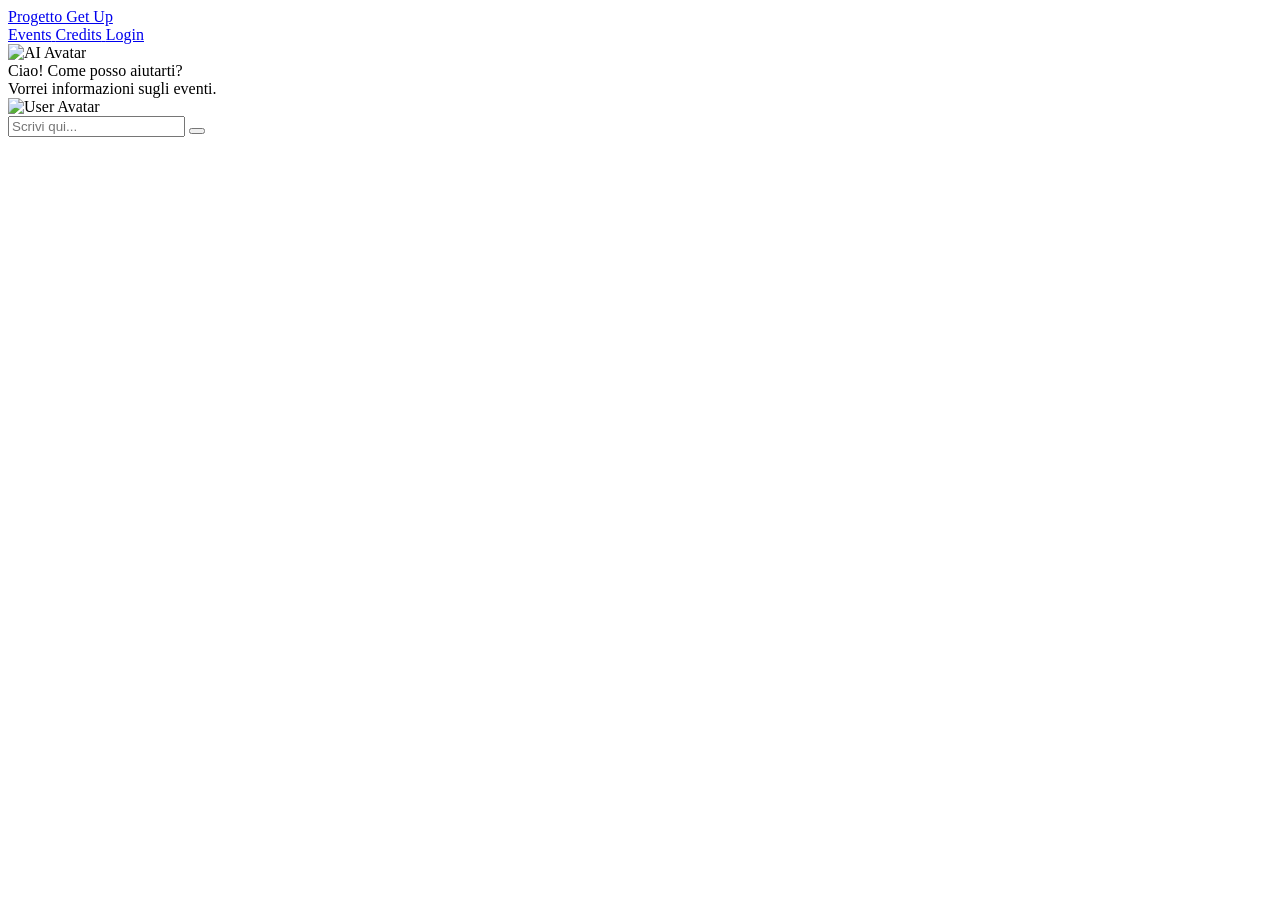
==== chatbot_chat/chat.html @ 8e8f0172 "Sistemato problemi su html e aggiunto il css corretto" ====
<!DOCTYPE html>
<html lang="en">

<head>
    <meta charset="UTF-8">
    <meta name="viewport" content="width=device-width, initial-scale=1.0">
    <link rel="stylesheet" href="style.css">
    <title>Document</title>
</head>

<body>
    <main id="PaginaChat">
        <nav>
            <a href="index.html">
                <div class="dot"></div>
                <span class="navText">Progetto Get Up</span>
            </a>
            <div class="OtherLinks">
                <a href="events.html">
                    <span class="navText">Events</span>
                </a>
                <a href="credits.html">
                    <span class="navText">Credits</span>
                </a>
                <a href="login.html">
                    <span class="navText login">Login</span>
                </a>
            </div>
        </nav>
        <div class="chatarea">
            <div class="messagerow-ai">
                <img src="background.jpg" alt="AI Avatar">
                <div class="message-ai">
                    Ciao! Come posso aiutarti?
                </div>
            </div>
            <div class="messagerow-user">
                <div class="message-user">
                    Vorrei informazioni sugli eventi.
                </div>
                <img src="background.jpg" alt="User Avatar">
            </div>
        </div>
        <div class="inputarea">
            <input type="text" placeholder="Scrivi qui...">
            <button class="btn-primary"></button>
        </div>
    </main>
</body>

</html>
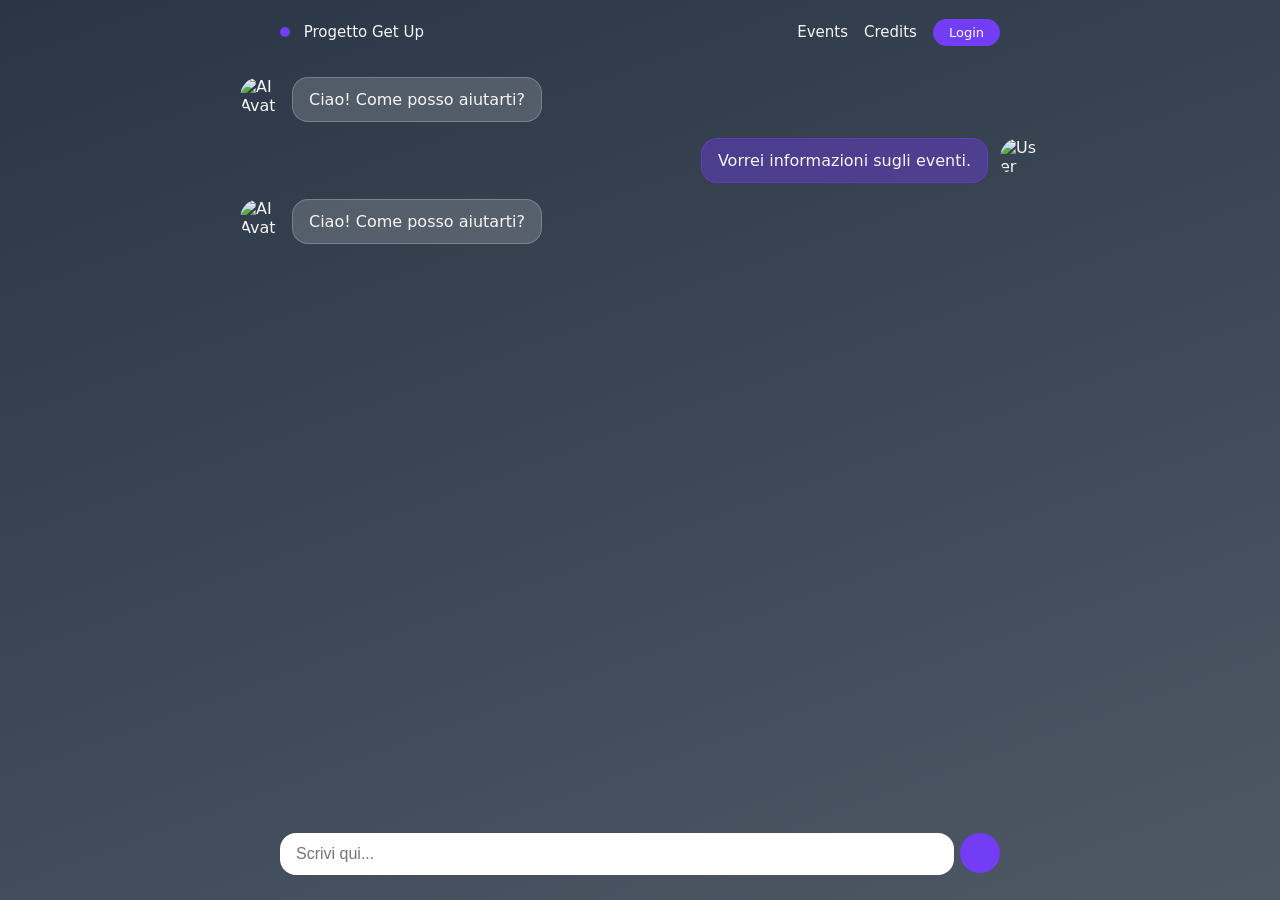
==== commit e9ffb501: "Risistemato problemi su html e aggiunto il css corretto" ====
--- a/chatbot_chat/chat.html
+++ b/chatbot_chat/chat.html
@@ -1,10 +1,10 @@
 <!DOCTYPE html>
-<html lang="en">
+<html lang="it">
 
 <head>
     <meta charset="UTF-8">
     <meta name="viewport" content="width=device-width, initial-scale=1.0">
-    <link rel="stylesheet" href="style.css">
+    <link rel="stylesheet" href="SingleStylesheetFolder/style.css">
     <title>Document</title>
 </head>
 
@@ -46,6 +46,7 @@
             <button class="btn-primary"></button>
         </div>
     </main>
+    <script src="app.js"></script>
 </body>
 
 </html>
--- a/chatbot_chat/SingleStylesheetFolder/style.css
+++ b/chatbot_chat/SingleStylesheetFolder/style.css
@@ -0,0 +1,946 @@
+body {
+    margin: 0;
+    padding: 0;
+    font-family: 'DM Sans', system-ui, sans-serif;
+    overflow-x: hidden;
+}
+
+::-webkit-scrollbar {
+    width: 10px;
+}
+
+/* Track */
+::-webkit-scrollbar-track {
+    display: none;
+}
+
+/* Handle */
+::-webkit-scrollbar-thumb {
+    background: rgba(194, 194, 194, 0.3);
+    border-radius: 99px;
+    transition: all 0.15s;
+}
+
+/* Handle on hover */
+::-webkit-scrollbar-thumb:hover {
+    background: #919191;
+}
+
+/*HomePage*/
+#HomePage {
+    min-height: 100vh;
+    background: linear-gradient(160deg, rgba(10, 24, 42, 0.87) 0%, rgba(10, 24, 42, 0.72) 100%),
+        url('img/background.jpg');
+    background-size: cover;
+    background-position: center;
+    margin: 0;
+}
+
+#HomePage .welcome-section {
+    background-color: rgba(255, 255, 255, 0.22);
+    border: 1px solid rgba(255, 255, 255, 0.32);
+    border-radius: 20px;
+    max-width: 720px;
+    max-height: 1200px;
+    margin: 0px auto;
+    padding: 40px 50px 40px 65px;
+    color: #f5f5f5;
+}
+
+#HomePage .welcome-title {
+    font-size: 40px;
+    font-weight: 300;
+    margin-bottom: 8px;
+}
+
+#HomePage .welcome-subtitle {
+    font-size: 14px;
+    font-weight: 500;
+    color: #733cf5;
+    margin-bottom: 10px;
+}
+
+#HomePage .welcome-title {
+    font-size: 40px;
+    font-weight: 300;
+    margin-bottom: 12px;
+}
+
+#HomePage .welcome-text {
+    font-size: 16px;
+    font-weight: 400;
+    opacity: 0.9;
+    margin-bottom: 40px;
+
+}
+
+#HomePage .btn-primary {
+    background: #733cf5;
+    color: #ffffff;
+    border-radius: 99px;
+    padding: 12px 26px;
+    border: none;
+    font-size: 15px;
+    cursor: pointer;
+    font-weight: 500;
+    transition: 0.15s;
+}
+
+#HomePage .btn-primary:hover {
+    background: #5b2ac7;
+}
+
+#HomePage .btn-secondary {
+    background: transparent;
+    color: #f5f5f5;
+    border: 1px solid rgba(255, 255, 255, 0.35);
+    border-radius: 99px;
+    padding: 12px 26px;
+    font-size: 15px;
+    cursor: pointer;
+}
+
+#HomePage .btn-secondary:hover {
+    background: rgba(255, 255, 255, 0.12);
+}
+
+#HomePage .titlearea {
+    padding: 16px 28px 22px;
+    max-width: 720px;
+    margin: 0 auto;
+    color: #f5f5f5;
+}
+
+#HomePage .titlearea-title {
+    font-size: 40px;
+    font-weight: 300;
+    margin-bottom: 8px;
+}
+
+#HomePage .titlearea-subtitle {
+    font-size: 18px;
+    font-weight: 400;
+    margin-bottom: 4px;
+}
+
+#HomePage .titlearea-events {
+    font-size: 14px;
+    font-weight: 400;
+    color: #f5f5f5;
+}
+
+#HomePage .titlearea-events-number {
+    font-weight: 500;
+    color: #733cf5;
+}
+
+#HomePage nav {
+    display: flex;
+    justify-content: space-between;
+    align-items: center;
+    padding: 20px;
+    max-width: 720px;
+    margin: 0 auto;
+}
+
+#HomePage nav a {
+    text-decoration: none;
+    color: #f5f5f5;
+    font-size: 18px;
+}
+
+#HomePage nav a:hover {
+    color: #733cf5;
+}
+
+#HomePage nav a:visited {
+    color: #f5f5f5;
+}
+
+#HomePage nav .OtherLinks {
+    display: flex;
+    gap: 16px;
+}
+
+#HomePage nav .dot {
+    height: 10px;
+    width: 10px;
+    background-color: #733cf5;
+    border-radius: 50%;
+    display: inline-block;
+    margin-right: 8px;
+}
+
+#HomePage nav span {
+    font-size: 18px;
+    color: #f5f5f5;
+    text-decoration: none;
+}
+
+#HomePage .navText {
+    font-size: 15px;
+    font-weight: 500;
+}
+
+#HomePage .login {
+    background: #733cf5;
+    color: #ffffff;
+    border-radius: 99px;
+    padding: 6px 16px;
+    font-size: 13px;
+    font-weight: 500;
+    transition: 0.15s;
+}
+
+/*Fine HomePage*/
+
+/*Pagina eventi*/
+#PaginaEventi {
+    min-height: 100vh;
+    background: linear-gradient(160deg, rgba(10, 24, 42, 0.87) 0%, rgba(10, 24, 42, 0.72) 100%),
+        url('img/background.jpg');
+    background-size: cover;
+    background-position: center;
+    margin: 0;
+}
+
+#PaginaEventi nav {
+    display: flex;
+    justify-content: space-between;
+    align-items: center;
+    padding: 20px;
+    max-width: 720px;
+    margin: 0 auto;
+}
+
+#PaginaEventi nav a {
+    text-decoration: none;
+    color: #f5f5f5;
+    font-size: 18px;
+}
+
+#PaginaEventi nav a:hover {
+    color: #733cf5;
+}
+
+#PaginaEventi nav a:visited {
+    color: #f5f5f5;
+}
+
+#PaginaEventi nav .OtherLinks {
+    display: flex;
+    gap: 16px;
+}
+
+#PaginaEventi .login {
+    background: #733cf5;
+    color: #ffffff;
+    border-radius: 99px;
+    padding: 6px 16px;
+    font-size: 13px;
+    font-weight: 500;
+    transition: 0.15s;
+}
+
+#PaginaEventi nav .dot {
+    height: 10px;
+    width: 10px;
+    background-color: #733cf5;
+    border-radius: 50%;
+    display: inline-block;
+    margin-right: 8px;
+}
+
+#PaginaEventi nav span {
+    font-size: 18px;
+    color: #f5f5f5;
+    text-decoration: none;
+}
+
+#PaginaEventi .navText {
+    font-size: 15px;
+    font-weight: 500;
+}
+
+#PaginaEventi .titlearea {
+    padding: 16px 28px 22px;
+    max-width: 720px;
+    margin: 0 auto;
+    color: #f5f5f5;
+}
+
+#PaginaEventi .titlearea-title {
+    font-size: 40px;
+    font-weight: 300;
+    margin-bottom: 8px;
+}
+
+#PaginaEventi .titlearea-subtitle {
+    font-size: 18px;
+    font-weight: 400;
+    margin-bottom: 4px;
+}
+
+#PaginaEventi .titlearea-events {
+    font-size: 14px;
+    font-weight: 400;
+    color: #f5f5f5;
+}
+
+#PaginaEventi .titlearea-events-number {
+    font-weight: 500;
+    color: #733cf5;
+}
+
+#PaginaEventi .imputarea {
+    padding-inline: 16px 16px;
+    margin-bottom: 20px;
+    max-width: 720px;
+    margin: 0 auto;
+    display: flex;
+    justify-content: flex-start;
+}
+
+#PaginaEventi input[type="text"] {
+    flex: 1;
+    max-width: 700px;
+    width: 50%;
+    margin: 0 auto;
+    display: block;
+    padding: 12px 16px;
+    font-size: 16px;
+    border: none;
+    border-radius: 16px;
+    margin-bottom: 20px;
+}
+
+#PaginaEventi .Filters {
+    display: flex;
+    gap: 16px;
+    max-width: 720px;
+    margin: 0 auto;
+    margin-bottom: 20px;
+    padding-inline: 16px 16px;
+    overflow-x: auto;
+    scrollbar-width: none;
+}
+
+#PaginaEventi .Filters .filter {
+    padding: 7px 17px;
+    border-radius: 99px;
+    white-space: nowrap;
+    font-size: 13px;
+    cursor: pointer;
+    border: 1px solid rgba(255, 255, 255, 0.24);
+    background: rgba(255, 255, 255, 0.16);
+    color: rgba(255, 255, 255, 0.6);
+    transition: all 0.15s;
+}
+
+#PaginaEventi .Filters .filter:hover {
+    background: rgba(255, 255, 255, 0.34);
+    color: #f5f5f5;
+    border-color: rgba(255, 255, 255, 0.45);
+}
+
+#PaginaEventi .f-blue {
+    background: rgba(174, 158, 255, 0.38);
+    color: #6db8ff;
+    border-color: rgba(74, 158, 255, 0.5);
+}
+
+#PaginaEventi .f-green {
+    background: rgba(115, 245, 60, 0.38);
+    color: #73f53c;
+    border-color: rgba(115, 245, 60, 0.5);
+}
+
+#PaginaEventi .f-purple {
+    background: rgba(115, 60, 245, 0.38);
+    color: #733cf5;
+    border-color: rgba(115, 60, 245, 0.5);
+}
+
+#PaginaEventi .f-amber {
+    background: rgba(245, 171, 60, 0.38);
+    color: #f5ab3c;
+    border-color: rgba(245, 171, 60, 0.5);
+}
+
+#PaginaEventi .Filters .filter.active {
+    background: #733cf5;
+    color: #f5f5f5;
+    border-color: #733cf5;
+}
+
+#PaginaEventi .Events {
+    display: flex;
+    flex-direction: column;
+    gap: 16px;
+    max-width: 720px;
+    margin: 0 auto;
+    padding-inline: 16px 16px;
+}
+
+#PaginaEventi .Event {
+    background-color: rgba(255, 255, 255, 0.17);
+    border: 1px solid rgba(255, 255, 255, 0.21);
+    padding: 16px 20px;
+    display: flex;
+    gap: 16px;
+    border-radius: 16px;
+    color: #f5f5f5;
+    transition: all 0.15s;
+}
+
+#PaginaEventi .Event img {
+    width: 70px;
+    height: 70px;
+    object-fit: cover;
+    border-radius: 8px;
+    align-self: flex-end;
+}
+
+#PaginaEventi .ev-body {
+    gap: 4px;
+    flex: 1;
+}
+
+#PaginaEventi .ev-date {
+    font-size: 24px;
+    font-weight: 500;
+}
+
+#PaginaEventi .ev-month {
+    font-size: 14px;
+    font-weight: 500;
+    color: rgba(255, 255, 255, 0.7);
+}
+
+#PaginaEventi .ev-category {
+    display: inline-block;
+    padding: 3px 11px;
+    border-radius: 99px;
+    font-size: 11px;
+    font-weight: 500;
+    margin-bottom: 6px;
+    border: 1px solid;
+}
+
+#PaginaEventi .ev-title {
+    font-size: 18px;
+    font-weight: 500;
+    margin-bottom: 4px;
+}
+
+#PaginaEventi .ev-description {
+    font-size: 14px;
+    font-weight: 400;
+    margin-bottom: 4px;
+    color: rgba(255, 255, 255, 0.8);
+}
+
+#PaginaEventi .ev-location {
+    font-size: 12px;
+    font-weight: 400;
+    color: rgba(255, 255, 255, 0.6);
+}
+
+#PaginaEventi .Event:hover {
+    background-color: rgba(255, 255, 255, 0.12);
+    border-color: rgba(255, 255, 255, 0.18);
+}
+
+/*Fine Pagina eventi*/
+
+/*Pagina Chat*/
+#PaginaChat {
+    min-height: 100vh;
+    background: linear-gradient(160deg, rgba(10, 24, 42, 0.87) 0%, rgba(10, 24, 42, 0.72) 100%),
+        url('img/background.jpg');
+    background-size: cover;
+    background-position: center;
+    margin: 0;
+}
+
+#PaginaChat nav {
+    display: flex;
+    justify-content: space-between;
+    align-items: center;
+    padding: 20px;
+    max-width: 720px;
+    margin: 0 auto;
+}
+
+#PaginaChat nav a {
+    text-decoration: none;
+    color: #f5f5f5;
+    font-size: 18px;
+}
+
+#PaginaChat nav a:hover {
+    color: #733cf5;
+}
+
+#PaginaChat nav a:visited {
+    color: #f5f5f5;
+}
+
+#PaginaChat nav .OtherLinks {
+    display: flex;
+    gap: 16px;
+}
+
+#PaginaChat nav .dot {
+    height: 10px;
+    width: 10px;
+    background-color: #733cf5;
+    border-radius: 50%;
+    display: inline-block;
+    margin-right: 8px;
+}
+
+#PaginaChat nav span {
+    font-size: 18px;
+    color: #f5f5f5;
+    text-decoration: none;
+}
+
+#PaginaChat .navText {
+    font-size: 15px;
+    font-weight: 500;
+}
+
+#PaginaChat .login {
+    background: #733cf5;
+    color: #ffffff;
+    border-radius: 99px;
+    padding: 6px 16px;
+    font-size: 13px;
+    font-weight: 500;
+    transition: 0.15s;
+}
+
+#PaginaChat .inputarea {
+    padding-inline: 16px 16px;
+    margin-bottom: 20px;
+    max-width: 720px;
+    margin: 0 auto;
+    display: flex;
+    justify-content: flex-start;
+    gap: 6px;
+}
+
+#PaginaChat input[type="text"] {
+    flex: 1;
+    max-width: 700px;
+    width: 50%;
+    margin: 0 auto;
+    display: block;
+    padding: 12px 16px;
+    font-size: 16px;
+    border: none;
+    border-radius: 16px;
+    margin-bottom: 20px;
+}
+
+#PaginaChat .inputarea button {
+    height: 12px;
+    width: 12px;
+    background: #733cf5;
+    color: #ffffff;
+    border-radius: 99px;
+    padding: 20px 20px;
+    border: none;
+    font-size: 15px;
+    cursor: pointer;
+    font-weight: 500;
+    transition: 0.15s;
+}
+
+#PaginaChat .chatarea {
+    padding: 16px 20px;
+    display: flex;
+    flex-direction: column;
+    gap: 16px;
+    border-radius: 16px;
+    color: #f5f5f5;
+    transition: all 0.15s;
+    height: 80vh;
+    max-width: 800px;
+    margin: 0 auto;
+    margin-bottom: 20px;
+    overflow-y: auto;
+}
+
+#PaginaChat .messagerow-ai {
+    display: flex;
+    gap: 12px;
+    align-items: flex-start;
+    flex-wrap: wrap;
+    word-break: break-word;
+}
+
+#PaginaChat .messagerow-ai img {
+    width: 40px;
+    height: 40px;
+    object-fit: cover;
+    border-radius: 50%;
+}
+
+#PaginaChat .message-ai {
+    background-color: rgba(255, 255, 255, 0.17);
+    border: 1px solid rgba(255, 255, 255, 0.21);
+    padding: 12px 16px;
+    border-radius: 16px;
+    color: #f5f5f5;
+    max-width: 450px;
+}
+
+#PaginaChat .messagerow-user {
+    display: flex;
+    gap: 12px;
+    justify-content: flex-end;
+    flex-wrap: wrap;
+    word-break: break-word;
+}
+
+#PaginaChat .message-user {
+    background-color: rgba(115, 60, 245, 0.38);
+    border: 1px solid rgba(115, 60, 245, 0.5);
+    padding: 12px 16px;
+    border-radius: 16px;
+    color: #f5f5f5;
+    max-width: 450px;
+}
+
+#PaginaChat .messagerow-user img {
+    width: 40px;
+    height: 40px;
+    object-fit: cover;
+    border-radius: 50%;
+}
+
+#PaginaLogin {
+    min-height: 100vh;
+    background: linear-gradient(160deg, rgba(10, 24, 42, 0.87) 0%, rgba(10, 24, 42, 0.72) 100%),
+        url('img/background.jpg');
+    background-size: cover;
+    background-position: center;
+    margin: 0;
+}
+
+#PaginaLogin nav {
+    display: flex;
+    justify-content: space-between;
+    align-items: center;
+    padding: 20px;
+    max-width: 720px;
+    margin: 0 auto;
+}
+
+#PaginaLogin nav a {
+    text-decoration: none;
+    color: #f5f5f5;
+    font-size: 18px;
+}
+
+#PaginaLogin nav a:hover {
+    color: #733cf5;
+}
+
+#PaginaLogin nav a:visited {
+    color: #f5f5f5;
+}
+
+#PaginaLogin nav .OtherLinks {
+    display: flex;
+    gap: 16px;
+}
+
+#PaginaLogin nav .dot {
+    height: 10px;
+    width: 10px;
+    background-color: #733cf5;
+    border-radius: 50%;
+    display: inline-block;
+    margin-right: 8px;
+}
+
+#PaginaLogin nav span {
+    font-size: 18px;
+    color: #f5f5f5;
+    text-decoration: none;
+}
+
+#PaginaLogin .navText {
+    font-size: 15px;
+    font-weight: 500;
+}
+
+#PaginaLogin .Login-container {
+    background-color: rgba(255, 255, 255, 0.22);
+    border: 1px solid rgba(255, 255, 255, 0.32);
+    border-radius: 20px;
+    max-width: 350px;
+    padding: 40px 50px;
+    color: #f5f5f5;
+    margin: 0 auto;
+}
+
+#PaginaLogin .login-box {
+    display: flex;
+    flex-direction: column;
+    gap: 8px;
+}
+
+#PaginaLogin .data-field {
+    display: flex;
+    flex-direction: column;
+    gap: 12px;
+}
+
+#PaginaLogin .input-field {
+    padding: 12px 16px;
+    font-size: 16px;
+    border: none;
+    border-radius: 16px;
+}
+
+#PaginaLogin .input-button {
+    background: #733cf5;
+    color: #ffffff;
+    border-radius: 99px;
+    padding: 12px 26px;
+    border: none;
+    font-size: 15px;
+    cursor: pointer;
+    font-weight: 500;
+    transition: 0.15s;
+}
+
+#PaginaLogin .input-button:hover {
+    background: #5b2ac7;
+}
+
+#PaginaLogin .link {
+    color: #733cf5;
+    cursor: pointer;
+    font-weight: 500;
+}
+
+#PaginaLogin .link:hover {
+    text-decoration: underline;
+}
+
+#PaginaLogin .radio-container {
+    display: flex;
+    gap: 16px;
+    margin: 12px 0;
+    height: 5vh;
+    display: flex;
+    flex-direction: column;
+    gap: 6px;
+}
+
+#PaginaLogin .radio-container label {
+    display: flex;
+    align-items: center;
+    gap: 15px;
+    padding: 0px 20px;
+    width: 220px;
+    cursor: pointer;
+    height: 50px;
+    position: relative;
+}
+
+#PaginaLogin .radio-container label:hover {
+    color: #733cf5;
+}
+
+#PaginaLogin .radio-container input[type="radio"] {
+    margin-right: 6px;
+}
+
+/*Fine pagina login*/
+
+/*Pagina evento singolo*/
+#EventoSingolo {
+    min-height: 100vh;
+    background: linear-gradient(160deg, rgba(10, 24, 42, 0.87) 0%, rgba(10, 24, 42, 0.72) 100%),
+        url('img/background.jpg');
+    background-size: cover;
+    background-position: center;
+    margin: 0;
+}
+
+#EventoSingolo nav {
+    display: flex;
+    justify-content: space-between;
+    align-items: center;
+    padding: 20px;
+    max-width: 720px;
+    margin: 0 auto;
+}
+
+#EventoSingolo nav a {
+    text-decoration: none;
+    color: #f5f5f5;
+    font-size: 18px;
+}
+
+#EventoSingolo nav a:hover {
+    color: #733cf5;
+}
+
+#EventoSingolo nav a:visited {
+    color: #f5f5f5;
+}
+
+#EventoSingolo nav .OtherLinks {
+    display: flex;
+    gap: 16px;
+}
+
+#EventoSingolo nav .dot {
+    height: 10px;
+    width: 10px;
+    background-color: #733cf5;
+    border-radius: 50%;
+    display: inline-block;
+    margin-right: 8px;
+}
+
+#EventoSingolo nav span {
+    font-size: 18px;
+    color: #f5f5f5;
+    text-decoration: none;
+}
+
+#EventoSingolo .navText {
+    font-size: 15px;
+    font-weight: 500;
+}
+
+#EventoSingolo .login {
+    background: #733cf5;
+    color: #ffffff;
+    border-radius: 99px;
+    padding: 6px 16px;
+    font-size: 13px;
+    font-weight: 500;
+    transition: 0.15s;
+}
+
+#EventoSingolo .Event{
+    background-color: rgba(255, 255, 255, 0.17);
+    border: 1px solid rgba(255, 255, 255, 0.21);
+    padding: 16px 20px;
+    display: flex;
+    flex-direction: column;
+    gap: 16px;
+    border-radius: 16px;
+    color: #f5f5f5;
+    transition: all 0.15s;
+    max-width: 720px;
+    margin: 0 auto;
+}
+
+#EventoSingolo .Event img {
+    width: 100%;
+    height: 300px;
+    object-fit: cover;
+    border-radius: 8px;
+}
+
+#EventoSingolo .ev-filter-list {
+    display: flex;
+    gap: 8px;
+}
+
+#EventoSingolo .ev-filter {
+    display: inline-block;
+    width: fit-content;
+    padding: 3px 11px;
+    border-radius: 99px;
+    font-size: 11px;
+    font-weight: 500;
+    margin-bottom: 6px;
+    border: 1px solid;
+}
+
+#EventoSingolo .ev-content-header {
+    display: flex;
+    justify-content: space-between;
+    align-items: center;
+}
+
+#EventoSingolo .ev-title {
+    font-size: 28px;
+    font-weight: 500;
+}
+
+#EventoSingolo .ev-date-container {
+    display: flex;
+    flex-direction: column;
+    align-items: left;
+    gap: 4px;
+    
+}
+
+#EventoSingolo .ev-date {
+    font-size: 24px;
+    font-weight: 500;
+}
+
+#EventoSingolo .ev-month {
+    font-size: 14px;
+    font-weight: 500;
+    color: rgba(255, 255, 255, 0.7);
+}
+
+#EventoSingolo .ev-time {
+    font-size: 14px;
+    font-weight: 500;
+    color: rgba(255, 255, 255, 0.7);
+}
+
+#EventoSingolo .ev-location {
+    font-size: 18px;
+    font-weight: 500;
+    color: rgba(255, 255, 255, 1);
+}
+
+#EventoSingolo .ev-description {
+    font-size: 16px;
+    font-weight: 400;
+    color: rgba(255, 255, 255, 0.8);
+}
+
+#EventoSingolo .ev-price {
+    font-size: 16px;
+    font-weight: 500;
+    color: #733cf5;
+}
+
+#EventoSingolo .ev-footer {
+    display: flex;
+    justify-content: flex-end;
+    gap: 12px;
+}
+
+#EventoSingolo .ev-footer button {
+    background: #733cf5;
+    color: #ffffff;
+    border-radius: 99px;
+    padding: 12px 26px;
+    border: none;
+    font-size: 15px;
+    cursor: pointer;
+    font-weight: 500;
+    transition: 0.15s;
+}
+
+#EventoSingolo .ev-footer button:hover {
+    background: #5b2ac7;
+}
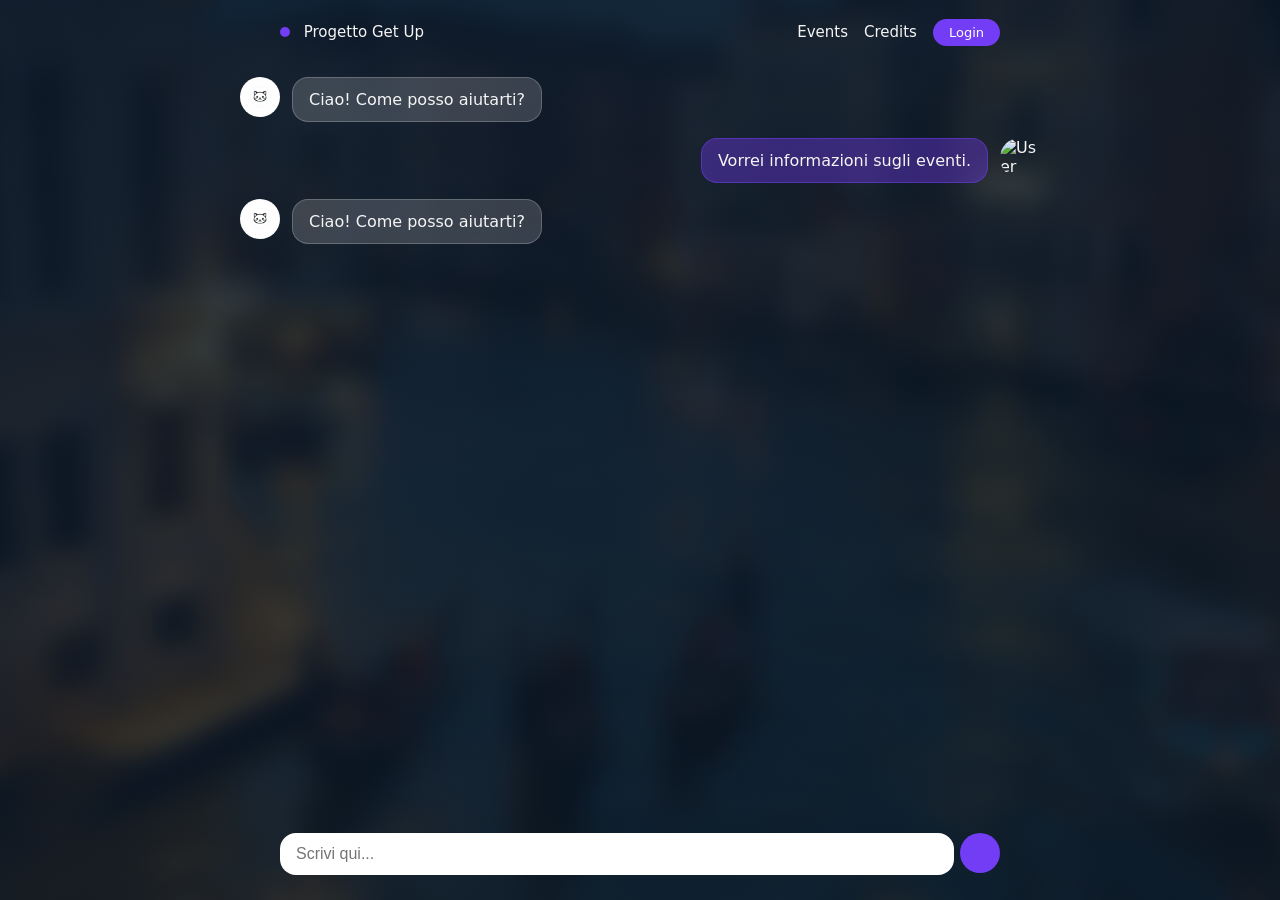
==== commit ef2460ba: "Sistemato l'inserimento delle immagini" ====
--- a/chatbot_chat/chat.html
+++ b/chatbot_chat/chat.html
@@ -4,7 +4,7 @@
 <head>
     <meta charset="UTF-8">
     <meta name="viewport" content="width=device-width, initial-scale=1.0">
-    <link rel="stylesheet" href="SingleStylesheetFolder/style.css">
+    <link rel="stylesheet" href="style.css">
     <title>Document</title>
 </head>
 
@@ -29,7 +29,7 @@
         </nav>
         <div class="chatarea">
             <div class="messagerow-ai">
-                <img src="background.jpg" alt="AI Avatar">
+                <img src="img/ai_chat_logo/Kith.png" alt="AI Avatar">
                 <div class="message-ai">
                     Ciao! Come posso aiutarti?
                 </div>
@@ -38,7 +38,7 @@
                 <div class="message-user">
                     Vorrei informazioni sugli eventi.
                 </div>
-                <img src="background.jpg" alt="User Avatar">
+                <img src="img/user_avatar.png" alt="User Avatar">
             </div>
         </div>
         <div class="inputarea">
--- a/chatbot_chat/style.css
+++ b/chatbot_chat/style.css
@@ -0,0 +1,953 @@
+body {
+    background-image: url("img/blurred_images/bgdark.jpg");
+    background-size: cover;
+    background-position: center;
+    background-repeat: no-repeat;
+    height: 100vh;
+    margin: 0;
+    margin: 0;
+    padding: 0;
+    font-family: 'DM Sans', system-ui, sans-serif;
+    overflow-x: hidden;
+}
+
+::-webkit-scrollbar {
+    width: 10px;
+}
+
+/* Track */
+::-webkit-scrollbar-track {
+    display: none;
+}
+
+/* Handle */
+::-webkit-scrollbar-thumb {
+    background: rgba(194, 194, 194, 0.3);
+    border-radius: 99px;
+    transition: all 0.15s;
+}
+
+/* Handle on hover */
+::-webkit-scrollbar-thumb:hover {
+    background: #919191;
+}
+
+/*HomePage*/
+#HomePage {
+    min-height: 100vh;
+    background: linear-gradient(160deg, rgba(10, 24, 42, 0.87) 0%, rgba(10, 24, 42, 0.72) 100%),
+        url('img/blurred_images/bgdark.jpg');
+    background-size: cover;
+    background-position: center;
+    margin: 0;
+}
+
+#HomePage .welcome-section {
+    background-color: rgba(255, 255, 255, 0.22);
+    border: 1px solid rgba(255, 255, 255, 0.32);
+    border-radius: 20px;
+    max-width: 720px;
+    max-height: 1200px;
+    margin: 0px auto;
+    padding: 40px 50px 40px 65px;
+    color: #f5f5f5;
+}
+
+#HomePage .welcome-title {
+    font-size: 40px;
+    font-weight: 300;
+    margin-bottom: 8px;
+}
+
+#HomePage .welcome-subtitle {
+    font-size: 14px;
+    font-weight: 500;
+    color: #733cf5;
+    margin-bottom: 10px;
+}
+
+#HomePage .welcome-title {
+    font-size: 40px;
+    font-weight: 300;
+    margin-bottom: 12px;
+}
+
+#HomePage .welcome-text {
+    font-size: 16px;
+    font-weight: 400;
+    opacity: 0.9;
+    margin-bottom: 40px;
+
+}
+
+#HomePage .btn-primary {
+    background: #733cf5;
+    color: #ffffff;
+    border-radius: 99px;
+    padding: 12px 26px;
+    border: none;
+    font-size: 15px;
+    cursor: pointer;
+    font-weight: 500;
+    transition: 0.15s;
+}
+
+#HomePage .btn-primary:hover {
+    background: #5b2ac7;
+}
+
+#HomePage .btn-secondary {
+    background: transparent;
+    color: #f5f5f5;
+    border: 1px solid rgba(255, 255, 255, 0.35);
+    border-radius: 99px;
+    padding: 12px 26px;
+    font-size: 15px;
+    cursor: pointer;
+}
+
+#HomePage .btn-secondary:hover {
+    background: rgba(255, 255, 255, 0.12);
+}
+
+#HomePage .titlearea {
+    padding: 16px 28px 22px;
+    max-width: 720px;
+    margin: 0 auto;
+    color: #f5f5f5;
+}
+
+#HomePage .titlearea-title {
+    font-size: 40px;
+    font-weight: 300;
+    margin-bottom: 8px;
+}
+
+#HomePage .titlearea-subtitle {
+    font-size: 18px;
+    font-weight: 400;
+    margin-bottom: 4px;
+}
+
+#HomePage .titlearea-events {
+    font-size: 14px;
+    font-weight: 400;
+    color: #f5f5f5;
+}
+
+#HomePage .titlearea-events-number {
+    font-weight: 500;
+    color: #733cf5;
+}
+
+#HomePage nav {
+    display: flex;
+    justify-content: space-between;
+    align-items: center;
+    padding: 20px;
+    max-width: 720px;
+    margin: 0 auto;
+}
+
+#HomePage nav a {
+    text-decoration: none;
+    color: #f5f5f5;
+    font-size: 18px;
+}
+
+#HomePage nav a:hover {
+    color: #733cf5;
+}
+
+#HomePage nav a:visited {
+    color: #f5f5f5;
+}
+
+#HomePage nav .OtherLinks {
+    display: flex;
+    gap: 16px;
+}
+
+#HomePage nav .dot {
+    height: 10px;
+    width: 10px;
+    background-color: #733cf5;
+    border-radius: 50%;
+    display: inline-block;
+    margin-right: 8px;
+}
+
+#HomePage nav span {
+    font-size: 18px;
+    color: #f5f5f5;
+    text-decoration: none;
+}
+
+#HomePage .navText {
+    font-size: 15px;
+    font-weight: 500;
+}
+
+#HomePage .login {
+    background: #733cf5;
+    color: #ffffff;
+    border-radius: 99px;
+    padding: 6px 16px;
+    font-size: 13px;
+    font-weight: 500;
+    transition: 0.15s;
+}
+
+/*Fine HomePage*/
+
+/*Pagina eventi*/
+#PaginaEventi {
+    min-height: 100vh;
+    background: linear-gradient(160deg, rgba(10, 24, 42, 0.87) 0%, rgba(10, 24, 42, 0.72) 100%),
+        url('img/background.jpg');
+    background-size: cover;
+    background-position: center;
+    margin: 0;
+}
+
+#PaginaEventi nav {
+    display: flex;
+    justify-content: space-between;
+    align-items: center;
+    padding: 20px;
+    max-width: 720px;
+    margin: 0 auto;
+}
+
+#PaginaEventi nav a {
+    text-decoration: none;
+    color: #f5f5f5;
+    font-size: 18px;
+}
+
+#PaginaEventi nav a:hover {
+    color: #733cf5;
+}
+
+#PaginaEventi nav a:visited {
+    color: #f5f5f5;
+}
+
+#PaginaEventi nav .OtherLinks {
+    display: flex;
+    gap: 16px;
+}
+
+#PaginaEventi .login {
+    background: #733cf5;
+    color: #ffffff;
+    border-radius: 99px;
+    padding: 6px 16px;
+    font-size: 13px;
+    font-weight: 500;
+    transition: 0.15s;
+}
+
+#PaginaEventi nav .dot {
+    height: 10px;
+    width: 10px;
+    background-color: #733cf5;
+    border-radius: 50%;
+    display: inline-block;
+    margin-right: 8px;
+}
+
+#PaginaEventi nav span {
+    font-size: 18px;
+    color: #f5f5f5;
+    text-decoration: none;
+}
+
+#PaginaEventi .navText {
+    font-size: 15px;
+    font-weight: 500;
+}
+
+#PaginaEventi .titlearea {
+    padding: 16px 28px 22px;
+    max-width: 720px;
+    margin: 0 auto;
+    color: #f5f5f5;
+}
+
+#PaginaEventi .titlearea-title {
+    font-size: 40px;
+    font-weight: 300;
+    margin-bottom: 8px;
+}
+
+#PaginaEventi .titlearea-subtitle {
+    font-size: 18px;
+    font-weight: 400;
+    margin-bottom: 4px;
+}
+
+#PaginaEventi .titlearea-events {
+    font-size: 14px;
+    font-weight: 400;
+    color: #f5f5f5;
+}
+
+#PaginaEventi .titlearea-events-number {
+    font-weight: 500;
+    color: #733cf5;
+}
+
+#PaginaEventi .imputarea {
+    padding-inline: 16px 16px;
+    margin-bottom: 20px;
+    max-width: 720px;
+    margin: 0 auto;
+    display: flex;
+    justify-content: flex-start;
+}
+
+#PaginaEventi input[type="text"] {
+    flex: 1;
+    max-width: 700px;
+    width: 50%;
+    margin: 0 auto;
+    display: block;
+    padding: 12px 16px;
+    font-size: 16px;
+    border: none;
+    border-radius: 16px;
+    margin-bottom: 20px;
+}
+
+#PaginaEventi .Filters {
+    display: flex;
+    gap: 16px;
+    max-width: 720px;
+    margin: 0 auto;
+    margin-bottom: 20px;
+    padding-inline: 16px 16px;
+    overflow-x: auto;
+    scrollbar-width: none;
+}
+
+#PaginaEventi .Filters .filter {
+    padding: 7px 17px;
+    border-radius: 99px;
+    white-space: nowrap;
+    font-size: 13px;
+    cursor: pointer;
+    border: 1px solid rgba(255, 255, 255, 0.24);
+    background: rgba(255, 255, 255, 0.16);
+    color: rgba(255, 255, 255, 0.6);
+    transition: all 0.15s;
+}
+
+#PaginaEventi .Filters .filter:hover {
+    background: rgba(255, 255, 255, 0.34);
+    color: #f5f5f5;
+    border-color: rgba(255, 255, 255, 0.45);
+}
+
+#PaginaEventi .f-blue {
+    background: rgba(174, 158, 255, 0.38);
+    color: #6db8ff;
+    border-color: rgba(74, 158, 255, 0.5);
+}
+
+#PaginaEventi .f-green {
+    background: rgba(115, 245, 60, 0.38);
+    color: #73f53c;
+    border-color: rgba(115, 245, 60, 0.5);
+}
+
+#PaginaEventi .f-purple {
+    background: rgba(115, 60, 245, 0.38);
+    color: #733cf5;
+    border-color: rgba(115, 60, 245, 0.5);
+}
+
+#PaginaEventi .f-amber {
+    background: rgba(245, 171, 60, 0.38);
+    color: #f5ab3c;
+    border-color: rgba(245, 171, 60, 0.5);
+}
+
+#PaginaEventi .Filters .filter.active {
+    background: #733cf5;
+    color: #f5f5f5;
+    border-color: #733cf5;
+}
+
+#PaginaEventi .Events {
+    display: flex;
+    flex-direction: column;
+    gap: 16px;
+    max-width: 720px;
+    margin: 0 auto;
+    padding-inline: 16px 16px;
+}
+
+#PaginaEventi .Event {
+    background-color: rgba(255, 255, 255, 0.17);
+    border: 1px solid rgba(255, 255, 255, 0.21);
+    padding: 16px 20px;
+    display: flex;
+    gap: 16px;
+    border-radius: 16px;
+    color: #f5f5f5;
+    transition: all 0.15s;
+}
+
+#PaginaEventi .Event img {
+    width: 70px;
+    height: 70px;
+    object-fit: cover;
+    border-radius: 8px;
+    align-self: flex-end;
+}
+
+#PaginaEventi .ev-body {
+    gap: 4px;
+    flex: 1;
+}
+
+#PaginaEventi .ev-date {
+    font-size: 24px;
+    font-weight: 500;
+}
+
+#PaginaEventi .ev-month {
+    font-size: 14px;
+    font-weight: 500;
+    color: rgba(255, 255, 255, 0.7);
+}
+
+#PaginaEventi .ev-category {
+    display: inline-block;
+    padding: 3px 11px;
+    border-radius: 99px;
+    font-size: 11px;
+    font-weight: 500;
+    margin-bottom: 6px;
+    border: 1px solid;
+}
+
+#PaginaEventi .ev-title {
+    font-size: 18px;
+    font-weight: 500;
+    margin-bottom: 4px;
+}
+
+#PaginaEventi .ev-description {
+    font-size: 14px;
+    font-weight: 400;
+    margin-bottom: 4px;
+    color: rgba(255, 255, 255, 0.8);
+}
+
+#PaginaEventi .ev-location {
+    font-size: 12px;
+    font-weight: 400;
+    color: rgba(255, 255, 255, 0.6);
+}
+
+#PaginaEventi .Event:hover {
+    background-color: rgba(255, 255, 255, 0.12);
+    border-color: rgba(255, 255, 255, 0.18);
+}
+
+/*Fine Pagina eventi*/
+
+/*Pagina Chat*/
+#PaginaChat {
+    min-height: 100vh;
+    background: linear-gradient(160deg, rgba(10, 24, 42, 0.87) 0%, rgba(10, 24, 42, 0.72) 100%),
+        url('img/background.jpg');
+    background-size: cover;
+    background-position: center;
+    margin: 0;
+}
+
+#PaginaChat nav {
+    display: flex;
+    justify-content: space-between;
+    align-items: center;
+    padding: 20px;
+    max-width: 720px;
+    margin: 0 auto;
+}
+
+#PaginaChat nav a {
+    text-decoration: none;
+    color: #f5f5f5;
+    font-size: 18px;
+}
+
+#PaginaChat nav a:hover {
+    color: #733cf5;
+}
+
+#PaginaChat nav a:visited {
+    color: #f5f5f5;
+}
+
+#PaginaChat nav .OtherLinks {
+    display: flex;
+    gap: 16px;
+}
+
+#PaginaChat nav .dot {
+    height: 10px;
+    width: 10px;
+    background-color: #733cf5;
+    border-radius: 50%;
+    display: inline-block;
+    margin-right: 8px;
+}
+
+#PaginaChat nav span {
+    font-size: 18px;
+    color: #f5f5f5;
+    text-decoration: none;
+}
+
+#PaginaChat .navText {
+    font-size: 15px;
+    font-weight: 500;
+}
+
+#PaginaChat .login {
+    background: #733cf5;
+    color: #ffffff;
+    border-radius: 99px;
+    padding: 6px 16px;
+    font-size: 13px;
+    font-weight: 500;
+    transition: 0.15s;
+}
+
+#PaginaChat .inputarea {
+    padding-inline: 16px 16px;
+    max-width: 720px;
+    margin: 0 auto;
+    display: flex;
+    justify-content: flex-start;
+    gap: 6px;
+    position: sticky;
+    bottom: 2%;
+    height: fit-content;
+}
+
+#PaginaChat input[type="text"] {
+    flex: 1;
+    max-width: 700px;
+    width: 50%;
+    margin: 0 auto;
+    display: block;
+    padding: 12px 16px;
+    font-size: 16px;
+    border: none;
+    border-radius: 16px;
+}
+
+#PaginaChat .inputarea button {
+    height: 12px;
+    width: 12px;
+    background: #733cf5;
+    color: #ffffff;
+    border-radius: 99px;
+    padding: 20px 20px;
+    border: none;
+    font-size: 15px;
+    cursor: pointer;
+    font-weight: 500;
+    transition: 0.15s;
+}
+
+#PaginaChat .chatarea {
+    padding: 16px 20px;
+    display: flex;
+    flex-direction: column;
+    gap: 16px;
+    border-radius: 16px;
+    color: #f5f5f5;
+    transition: all 0.15s;
+    height: 80vh;
+    max-width: 800px;
+    margin: 0 auto;
+    margin-bottom: 20px;
+    overflow-y: auto;
+}
+
+#PaginaChat .messagerow-ai {
+    display: flex;
+    gap: 12px;
+    align-items: flex-start;
+    flex-wrap: wrap;
+    word-break: break-word;
+}
+
+#PaginaChat .messagerow-ai img {
+    width: 40px;
+    height: 40px;
+    object-fit: cover;
+    border-radius: 50%;
+}
+
+#PaginaChat .message-ai {
+    background-color: rgba(255, 255, 255, 0.17);
+    border: 1px solid rgba(255, 255, 255, 0.21);
+    padding: 12px 16px;
+    border-radius: 16px;
+    color: #f5f5f5;
+    max-width: 450px;
+}
+
+#PaginaChat .messagerow-user {
+    display: flex;
+    gap: 12px;
+    justify-content: flex-end;
+    flex-wrap: wrap;
+    word-break: break-word;
+}
+
+#PaginaChat .message-user {
+    background-color: rgba(115, 60, 245, 0.38);
+    border: 1px solid rgba(115, 60, 245, 0.5);
+    padding: 12px 16px;
+    border-radius: 16px;
+    color: #f5f5f5;
+    max-width: 450px;
+}
+
+#PaginaChat .messagerow-user img {
+    width: 40px;
+    height: 40px;
+    object-fit: cover;
+    border-radius: 50%;
+}
+
+#PaginaLogin {
+    min-height: 100vh;
+    background: linear-gradient(160deg, rgba(10, 24, 42, 0.87) 0%, rgba(10, 24, 42, 0.72) 100%),
+        url('img/background.jpg');
+    background-size: cover;
+    background-position: center;
+    margin: 0;
+}
+
+#PaginaLogin nav {
+    display: flex;
+    justify-content: space-between;
+    align-items: center;
+    padding: 20px;
+    max-width: 720px;
+    margin: 0 auto;
+}
+
+#PaginaLogin nav a {
+    text-decoration: none;
+    color: #f5f5f5;
+    font-size: 18px;
+}
+
+#PaginaLogin nav a:hover {
+    color: #733cf5;
+}
+
+#PaginaLogin nav a:visited {
+    color: #f5f5f5;
+}
+
+#PaginaLogin nav .OtherLinks {
+    display: flex;
+    gap: 16px;
+}
+
+#PaginaLogin nav .dot {
+    height: 10px;
+    width: 10px;
+    background-color: #733cf5;
+    border-radius: 50%;
+    display: inline-block;
+    margin-right: 8px;
+}
+
+#PaginaLogin nav span {
+    font-size: 18px;
+    color: #f5f5f5;
+    text-decoration: none;
+}
+
+#PaginaLogin .navText {
+    font-size: 15px;
+    font-weight: 500;
+}
+
+#PaginaLogin .Login-container {
+    background-color: rgba(255, 255, 255, 0.22);
+    border: 1px solid rgba(255, 255, 255, 0.32);
+    border-radius: 20px;
+    max-width: 350px;
+    padding: 40px 50px;
+    color: #f5f5f5;
+    margin: 0 auto;
+}
+
+#PaginaLogin .login-box {
+    display: flex;
+    flex-direction: column;
+    gap: 8px;
+}
+
+#PaginaLogin .data-field {
+    display: flex;
+    flex-direction: column;
+    gap: 12px;
+}
+
+#PaginaLogin .input-field {
+    padding: 12px 16px;
+    font-size: 16px;
+    border: none;
+    border-radius: 16px;
+}
+
+#PaginaLogin .input-button {
+    background: #733cf5;
+    color: #ffffff;
+    border-radius: 99px;
+    padding: 12px 26px;
+    border: none;
+    font-size: 15px;
+    cursor: pointer;
+    font-weight: 500;
+    transition: 0.15s;
+}
+
+#PaginaLogin .input-button:hover {
+    background: #5b2ac7;
+}
+
+#PaginaLogin .link {
+    color: #733cf5;
+    cursor: pointer;
+    font-weight: 500;
+}
+
+#PaginaLogin .link:hover {
+    text-decoration: underline;
+}
+
+#PaginaLogin .radio-container {
+    display: flex;
+    gap: 16px;
+    margin: 12px 0;
+    height: 5vh;
+    display: flex;
+    flex-direction: column;
+    gap: 6px;
+}
+
+#PaginaLogin .radio-container label {
+    display: flex;
+    align-items: center;
+    gap: 15px;
+    padding: 0px 20px;
+    width: 220px;
+    cursor: pointer;
+    height: 50px;
+    position: relative;
+}
+
+#PaginaLogin .radio-container label:hover {
+    color: #733cf5;
+}
+
+#PaginaLogin .radio-container input[type="radio"] {
+    margin-right: 6px;
+}
+
+/*Fine pagina login*/
+
+/*Pagina evento singolo*/
+#EventoSingolo {
+    min-height: 100vh;
+    background: linear-gradient(160deg, rgba(10, 24, 42, 0.87) 0%, rgba(10, 24, 42, 0.72) 100%),
+        url('img/background.jpg');
+    background-size: cover;
+    background-position: center;
+    margin: 0;
+}
+
+#EventoSingolo nav {
+    display: flex;
+    justify-content: space-between;
+    align-items: center;
+    padding: 20px;
+    max-width: 720px;
+    margin: 0 auto;
+}
+
+#EventoSingolo nav a {
+    text-decoration: none;
+    color: #f5f5f5;
+    font-size: 18px;
+}
+
+#EventoSingolo nav a:hover {
+    color: #733cf5;
+}
+
+#EventoSingolo nav a:visited {
+    color: #f5f5f5;
+}
+
+#EventoSingolo nav .OtherLinks {
+    display: flex;
+    gap: 16px;
+}
+
+#EventoSingolo nav .dot {
+    height: 10px;
+    width: 10px;
+    background-color: #733cf5;
+    border-radius: 50%;
+    display: inline-block;
+    margin-right: 8px;
+}
+
+#EventoSingolo nav span {
+    font-size: 18px;
+    color: #f5f5f5;
+    text-decoration: none;
+}
+
+#EventoSingolo .navText {
+    font-size: 15px;
+    font-weight: 500;
+}
+
+#EventoSingolo .login {
+    background: #733cf5;
+    color: #ffffff;
+    border-radius: 99px;
+    padding: 6px 16px;
+    font-size: 13px;
+    font-weight: 500;
+    transition: 0.15s;
+}
+
+#EventoSingolo .Event {
+    background-color: rgba(255, 255, 255, 0.17);
+    border: 1px solid rgba(255, 255, 255, 0.21);
+    padding: 16px 20px;
+    display: flex;
+    flex-direction: column;
+    gap: 16px;
+    border-radius: 16px;
+    color: #f5f5f5;
+    transition: all 0.15s;
+    max-width: 720px;
+    margin: 0 auto;
+}
+
+#EventoSingolo .Event img {
+    width: 100%;
+    height: 300px;
+    object-fit: cover;
+    border-radius: 8px;
+}
+
+#EventoSingolo .ev-filter-list {
+    display: flex;
+    gap: 8px;
+}
+
+#EventoSingolo .ev-filter {
+    display: inline-block;
+    width: fit-content;
+    padding: 3px 11px;
+    border-radius: 99px;
+    font-size: 11px;
+    font-weight: 500;
+    margin-bottom: 6px;
+    border: 1px solid;
+}
+
+#EventoSingolo .ev-content-header {
+    display: flex;
+    justify-content: space-between;
+    align-items: center;
+}
+
+#EventoSingolo .ev-title {
+    font-size: 28px;
+    font-weight: 500;
+}
+
+#EventoSingolo .ev-date-container {
+    display: flex;
+    flex-direction: column;
+    align-items: left;
+    gap: 4px;
+
+}
+
+#EventoSingolo .ev-date {
+    font-size: 24px;
+    font-weight: 500;
+}
+
+#EventoSingolo .ev-month {
+    font-size: 14px;
+    font-weight: 500;
+    color: rgba(255, 255, 255, 0.7);
+}
+
+#EventoSingolo .ev-time {
+    font-size: 14px;
+    font-weight: 500;
+    color: rgba(255, 255, 255, 0.7);
+}
+
+#EventoSingolo .ev-location {
+    font-size: 18px;
+    font-weight: 500;
+    color: rgba(255, 255, 255, 1);
+}
+
+#EventoSingolo .ev-description {
+    font-size: 16px;
+    font-weight: 400;
+    color: rgba(255, 255, 255, 0.8);
+}
+
+#EventoSingolo .ev-price {
+    font-size: 16px;
+    font-weight: 500;
+    color: #733cf5;
+}
+
+#EventoSingolo .ev-footer {
+    display: flex;
+    justify-content: flex-end;
+    gap: 12px;
+}
+
+#EventoSingolo .ev-footer button {
+    background: #733cf5;
+    color: #ffffff;
+    border-radius: 99px;
+    padding: 12px 26px;
+    border: none;
+    font-size: 15px;
+    cursor: pointer;
+    font-weight: 500;
+    transition: 0.15s;
+}
+
+#EventoSingolo .ev-footer button:hover {
+    background: #5b2ac7;
+}
